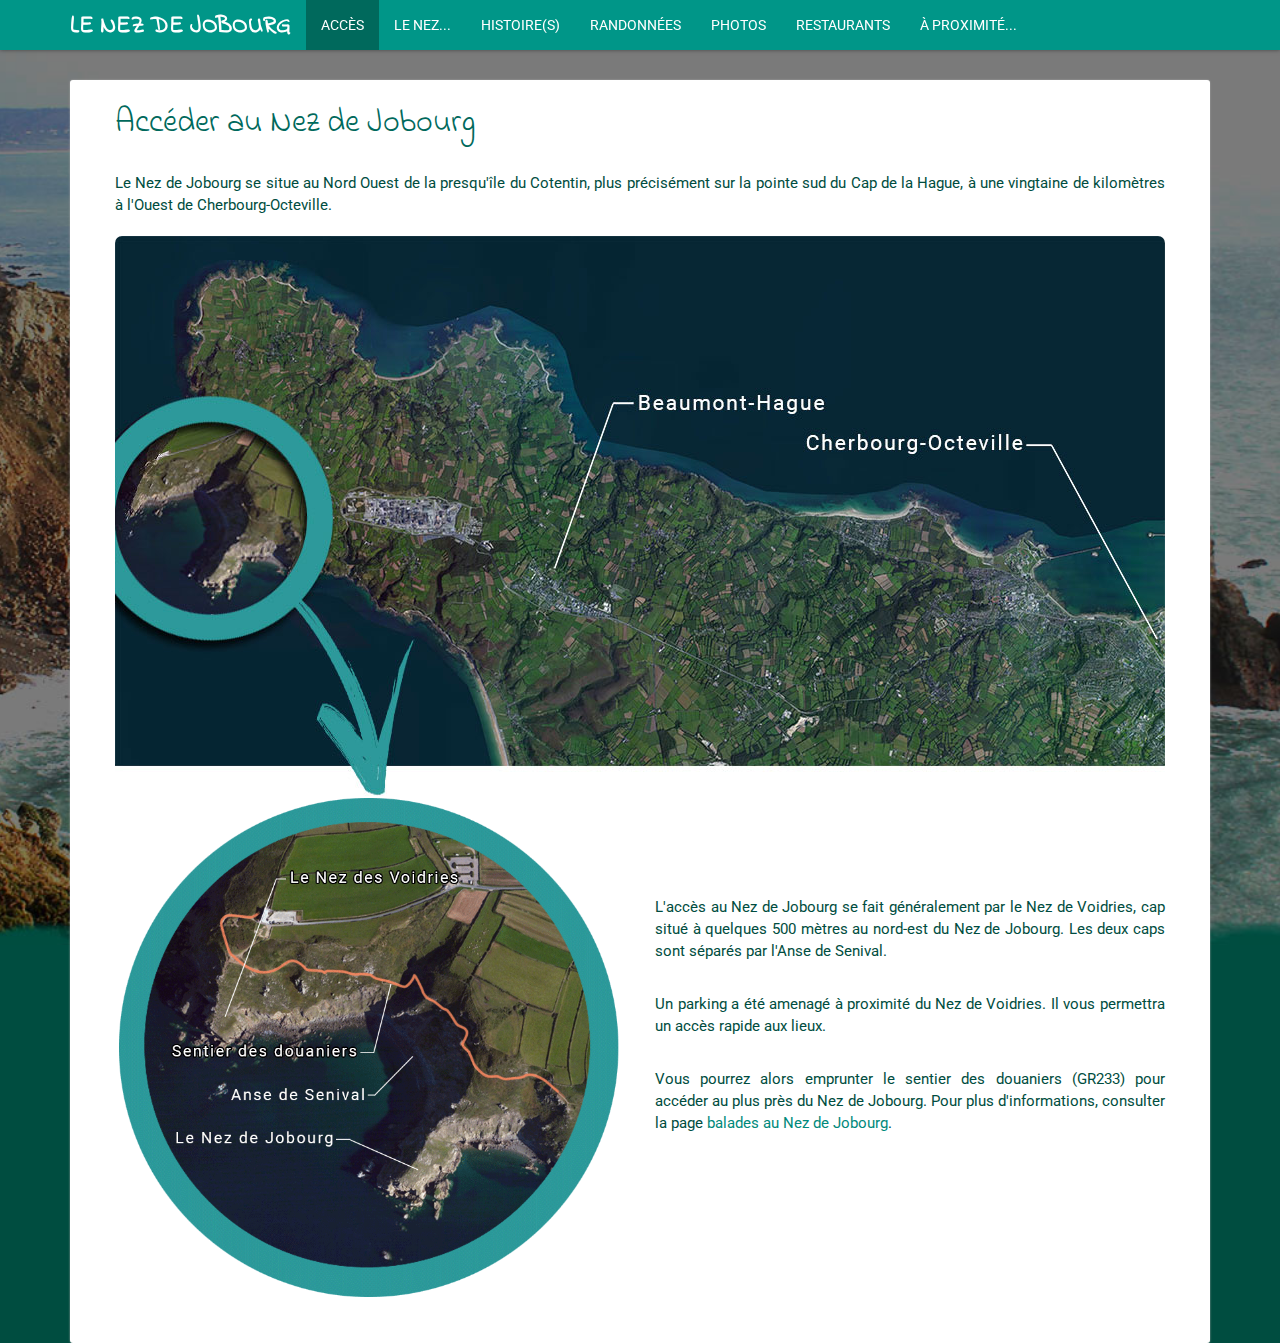
==== acceder-au-nez-de-jobourg.html @ 8301d2f2 "first commit" ====
<!DOCTYPE html PUBLIC "-//W3C//DTD XHTML+RDFa 1.0//EN" "http://www.w3.org/MarkUp/DTD/xhtml-rdfa-1.dtd">
<html xmlns="http://www.w3.org/1999/xhtml" xml:lang="fr">
    <head>
        <meta charset="utf-8">
        <meta http-equiv="X-UA-Compatible" content="IE=edge">
        <meta name="viewport" content="width=device-width, initial-scale=1">
        <title>Accéder au Nez de Jobourg</title>
        <meta http-equiv="Content-Type" content="text/html; charset=utf-8" />
        <meta property="og:description" content="['SITE_DESCRIPTION']" />
        <meta name="description" content="['SITE_DESCRIPTION']" />
        <meta name="msvalidate.01" content="BC6F3F130C77836F3A9DF3C04C7808A4" />
        <meta property="fb:admins" content="100002532117284,1100593566" />
        <meta property="fb:app_id" content="213369278703974" />
        <meta property="og:type" content="article" />
        <meta property="og:title" content="Le Nez de Jobourg" />
        <meta property="og:url" content="http://www.nez-de-jobourg.fr/acceder-au-nez-de-jobourg.html" />
        <meta property="og:image" content="http://www.nez-de-jobourg.fr/img/site.jpg" />
        <meta property="og:site_name" content="Le Nez de Jobourg" />
        <meta name="google-site-verification" content="j4vKemFh6-BS3Nd309UEIGnZj3EOxaUuLcXU8AeYvLI" />
        <link rel="stylesheet" type="text/css" href="/css/bootstrap.min.css" />
        <link rel="stylesheet" type="text/css" href="/css/global.css" />
        <link rel="icon" href="http://www.nez-de-jobourg.fr/img/favicon.ico" type="image/x-icon" />
        <link rel="shortcut icon" href="http://www.nez-de-jobourg.fr/img/favicon.ico" type="image/x-icon" />
        <link href='http://fonts.googleapis.com/css?family=Roboto' rel='stylesheet' type='text/css'>
        <link href='http://fonts.googleapis.com/css?family=Indie+Flower' rel='stylesheet' type='text/css'>
        <!--[if gte IE 9]>
          <style type="text/css">
            .gradient {
               filter: none;
            }
          </style>
        <![endif]-->
    </head>
    <body id="acces">
      <nav class="navbar navbar-inverse navbar-fixed-top">
        <div class="container">
          <div class="navbar-header">
            <button type="button" class="navbar-toggle collapsed" data-toggle="collapse" data-target="#navbar" aria-expanded="false" aria-controls="navbar">
              <span class="sr-only">Toggle navigation</span>
              <span class="icon-bar"></span>
              <span class="icon-bar"></span>
              <span class="icon-bar"></span>
            </button>
            <a class="navbar-brand" href="/">Le Nez de Jobourg</a>
          </div>
          <div id="navbar" class="collapse navbar-collapse">
            <ul class="nav navbar-nav">
              <li class="active"><a href="/acceder-au-nez-de-jobourg.html">Accès</a></li>
              <li><a href="/le-nez-de-jobourg.html">Le Nez...</a></li>
              <li><a href="/histoire-du-nez-de-jobourg.html">Histoire(s)</a></li>
              <li><a href="/randonnees-nez-de-jobourg.html">Randonnées</a></li>
              <li><a href="/photos-du-nez-de-jobourg.html">Photos</a></li>
              <li><a href="/restaurants-proches-nez-de-jobourg.html">Restaurants</a></li>
              <li><a href="/a-proximite-du-nez-de-jobourg.html">À proximité...</a></li>
            </ul>
          </div><!--/.nav-collapse -->
        </div>
      </nav>
  <div id="mainContent">
<div class="big-container big-container-page">
  <div class="container">
    <div class="span12">
<div class="col-md-12">
    <h1>Accéder au Nez de Jobourg</h1>
    <p>Le Nez de Jobourg se situe au Nord Ouest de la presqu'île du Cotentin, plus précisément sur la pointe sud du Cap de la Hague, à une vingtaine de kilomètres à l'Ouest de Cherbourg-Octeville.</p>
    <img alt="Carte du cotentin, localisation du Nez de Jobourg" style="width: 100%; margin-top: 10px;" src="/img/carte-nez-de-jobourg.jpg"></img>
</div>
<div class="col-md-6" style="position: relative; top: -10px;">
    <img alt="Zoom sur le Nez de Jobourg" style="width: 100%" src="/img/zoom-nez-de-jobourg.png"></img>
</div>
<div class="col-md-6">
    <p style="margin-top: 100px;">L'accès au Nez de Jobourg se fait généralement par le Nez de Voidries, cap situé à quelques 500 mètres au nord-est du Nez de Jobourg. Les deux caps sont séparés par l'Anse de Senival. </p>
    <p>Un parking a été amenagé à proximité du Nez de Voidries. Il vous permettra un accès rapide aux lieux.</p>
    <p>Vous pourrez alors emprunter le sentier des douaniers (GR233) pour accéder au plus près du Nez de Jobourg. Pour plus d'informations, consulter la page <a href="/randonnees-nez-de-jobourg.html">balades au Nez de Jobourg</a>.</p>
</div>  
      <div class="clearfix"></div>
    </div>
  </div>
</div>
</div>
    <script type="text/javascript">
            window.google_analytics_uacct = "UA-10522663-1";
    </script>
    <div id="fb-root"></div>
    <script>
      (function(d, s, id) {
        var js, fjs = d.getElementsByTagName(s)[0];
        if (d.getElementById(id)) return;
        js = d.createElement(s); js.id = id;
        js.src = "//connect.facebook.net/fr_FR/all.js#xfbml=1";
        fjs.parentNode.insertBefore(js, fjs);
      }(document, 'script', 'facebook-jssdk'));
    </script>
    <script src="http://code.jquery.com/jquery-1.9.1.min.js"></script>
    <script src="/js/page.js"></script>
    <script src="/js/bootstrap.min.js"></script>
    <script src="/js/app.js"></script>
    <script type="text/javascript">
          var _gaq = _gaq || [];
          _gaq.push(['_setAccount', 'UA-10522663-1']);
          _gaq.push(['_setAllowLinker', true]);
          _gaq.push(['_trackPageview', "minisite/nez-de-jobourg/acceder-au-nez-de-jobourg.html"]);
          _gaq.push(['_trackPageLoadTime']);
          (function() {
            var ga = document.createElement('script'); ga.type = 'text/javascript'; ga.async = true;
            ga.src = ('https:' == document.location.protocol ? 'https://ssl' : 'http://www') + '.google-analytics.com/ga.js';
            var s = document.getElementsByTagName('script')[0]; s.parentNode.insertBefore(ga, s);
          })();
        </script>
      <script type="text/javascript">
        window.___gcfg = {lang: 'fr'};
        (function() {
          var po = document.createElement('script'); po.type = 'text/javascript'; po.async = true;
          po.src = 'https://apis.google.com/js/plusone.js';
          var s = document.getElementsByTagName('script')[0]; s.parentNode.insertBefore(po, s);
        })();
      </script>
  </body>
</html>
---- css/global.css ----
body{color:#444;overflow-y:scroll;font-family:'Roboto',sans-serif;background-color:#004D40}div.header{margin-top:20px}img{border-radius:7px}div.navbar{margin-bottom:0px;height:46px;position:relative;top:-4px}.nav li.current{color:#eee;font-size:13px;text-transform:uppercase;border-right:1px solid #073e82;height:0!important;padding:12px 15px 13px 15px}ul.affix{top:22px;width:190px}div.header{margin-top:0;width:100%}.navbar .navbar-inner{border-radius:5px 5px 0 0;height:46px;border:none;box-shadow:none;background:##073e82;background:-moz-linear-gradient(top,#255ca0 0%,#255ca0 50%,#073e82 51%,#11488c 100%);background:-webkit-gradient(linear,left top,left bottom,color-stop(0%,#255ca0),color-stop(50%,#255ca0),color-stop(51%,#073e82),color-stop(100%,#11488c));background:-webkit-linear-gradient(top,#255ca0 0%,#255ca0 50%,#073e82 51%,#11488c 100%);background:-o-linear-gradient(top,#255ca0 0%,#255ca0 50%,#073e82 51%,#11488c 100%);background:-ms-linear-gradient(top,#255ca0 0%,#255ca0 50%,#073e82 51%,#11488c 100%);background:linear-gradient(to bottom,#255ca0 0%,#255ca0 50%,#073e82 51%,#11488c 100%);filter:progid:DXImageTransform.Microsoft.gradient(startColorstr='#073e82',endColorstr='#11488c',GradientType=0)}.container .navbar .navbar-inner{padding-left:0}.container .navbar .navbar-inner li{height:46px}.container .navbar .navbar-inner a,.container .navbar .nav>.active>a,.container .navbar .nav>.active>a:hover,.container .navbar .nav>.active>a:focus{box-shadow:none;color:#FFFFFF;text-shadow:none;font-size:13px;background:none;text-transform:uppercase;border-right:1px solid #073e82;padding:12px 15px 13px 15px}.container .navbar .nav>li.active>a,.container .navbar .nav>li>a:hover,.container .navbar .nav>li:focus>a{color:#EEEEEE;padding:12px 15px 8px 15px!important}.container .navbar .nav>.active>a::after,.container .navbar .nav>li:hover>a::after,.container .navbar .nav>.active:focus>a::after{display:block;position:relative;content:" ";height:5px;width:100%;background-color:#acc835;padding:0 15px;left:-15px;top:9px;border-right:0}.span3 .nav-pills>.active>a,.nav-pills>.active>a:hover,.nav-pills>.active>a:focus{background-color:#0069ae}.span3 .nav-list>.active>a,.span3 .nav-list>.active>a:hover,.span3 .nav-list>.active>a:focus{background-color:#0069ae}div.header .menu{float:right;margin-top:20px;font-size:16px}.menu .nav-pills li a{border-radius:20px}.breadcrumb div{display:inline-block}.breadcrumb{position:relative;top:-8px;margin:0}.leftColumn{padding-top:30px}.leftColumn .title{font-weight:bold;margin-left:0}.header .title{font-size:56px;font-weight:bold;margin-top:43px}.header .subtitle{font-size:34px}.header p{color:white;margin-left:56px;margin-top:32px;text-shadow:0 0 10px black}a{color:#00897B}h1,h2,h3,h4,h5{color:#00897B}h1{font-size:32px}h2{font-size:24px}h3{font-size:18px}.content p{text-align:justify}.navbar-inverse{background-color:#009688;box-shadow:0px 0px 4px #444;border:none}.navbar-inverse .navbar-nav>li>a,.navbar-inverse .navbar-brand{color:white;text-transform:uppercase}.navbar-inverse .navbar-nav>.active>a,.navbar-inverse .navbar-nav>.active>a:focus,.navbar-inverse .navbar-nav>.active>a:hover{color:#fff;background-color:#00695C}.big-container{width:100%;background-image:url('/img/nez-de-jobourg.jpg');min-height:105vh;max-height:105vh;background-size:cover;background-position-y:20%;background-position-x:80%}.big-container-page .span12{background-color:white;margin-top:80px;padding:6px 30px 30px 30px;border-radius:3px;box-shadow:0px 0px 2px #AAA}@media screen and (max-width:1200px){.big-container-page .span12{margin-top:110px}}@media screen and (max-width:992px){.big-container-page .span12{margin-top:170px}}@media screen and (max-width:767px){.big-container-page .span12{margin-top:70px}}.big-container-page h1,h2,h3,h4,h5{color:#00695C}.big-container-page p{color:#004D40;font-size:1.1em;text-align:justify;margin-top:2em}.big-container-index h1{color:white;text-shadow:0px 0px 10px black;font-size:6em;text-align:center;margin-top:2em}@media screen and (max-width:767px){.big-container-index h1{margin-top:2em;font-size:4.5em}}.big-container-index p{color:white;text-shadow:0px 0px 3px black;font-size:1.5em;text-align:center;margin-top:2em}h1,h2,h3,h4,h5{font-family:'Indie Flower',cursive}.navbar-brand{font-family:'Indie Flower',cursive;font-weight:bolder;font-size:24px;top:2px;position:relative}
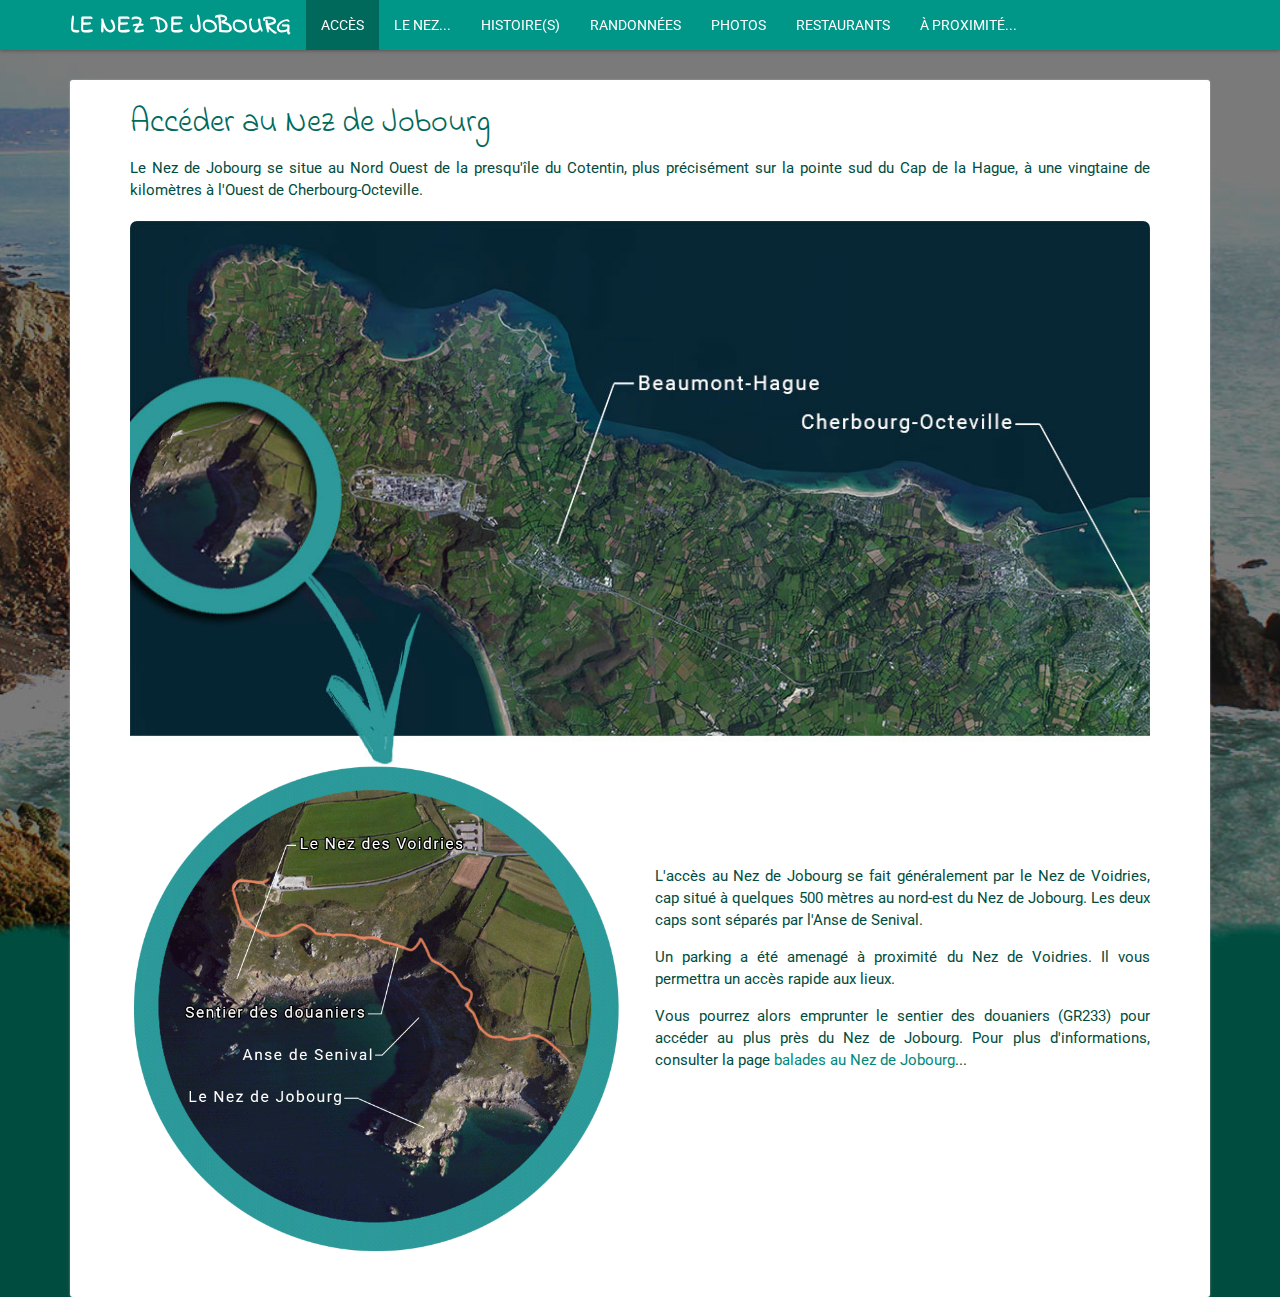
==== commit 93e9a551: "improvements" ====
--- a/acceder-au-nez-de-jobourg.html
+++ b/acceder-au-nez-de-jobourg.html
@@ -37,7 +37,7 @@
         <div class="container">
           <div class="navbar-header">
             <button type="button" class="navbar-toggle collapsed" data-toggle="collapse" data-target="#navbar" aria-expanded="false" aria-controls="navbar">
-              <span class="sr-only">Toggle navigation</span>
+              <span class="sr-only">&nbsp;</span>
               <span class="icon-bar"></span>
               <span class="icon-bar"></span>
               <span class="icon-bar"></span>
@@ -61,6 +61,7 @@
 <div class="big-container big-container-page">
   <div class="container">
     <div class="span12">
+    <div class="col-md-12">       
 <div class="col-md-12">
     <h1>Accéder au Nez de Jobourg</h1>
     <p>Le Nez de Jobourg se situe au Nord Ouest de la presqu'île du Cotentin, plus précisément sur la pointe sud du Cap de la Hague, à une vingtaine de kilomètres à l'Ouest de Cherbourg-Octeville.</p>
@@ -72,9 +73,10 @@
 <div class="col-md-6">
     <p style="margin-top: 100px;">L'accès au Nez de Jobourg se fait généralement par le Nez de Voidries, cap situé à quelques 500 mètres au nord-est du Nez de Jobourg. Les deux caps sont séparés par l'Anse de Senival. </p>
     <p>Un parking a été amenagé à proximité du Nez de Voidries. Il vous permettra un accès rapide aux lieux.</p>
-    <p>Vous pourrez alors emprunter le sentier des douaniers (GR233) pour accéder au plus près du Nez de Jobourg. Pour plus d'informations, consulter la page <a href="/randonnees-nez-de-jobourg.html">balades au Nez de Jobourg</a>.</p>
+    <p>Vous pourrez alors emprunter le sentier des douaniers (GR233) pour accéder au plus près du Nez de Jobourg. Pour plus d'informations, consulter la page <a href="/randonnees-nez-de-jobourg.html">balades au Nez de Jobourg</a>...</p>
 </div>  
-      <div class="clearfix"></div>
+      	</div>
+      	<div class="clearfix"></div>
     </div>
   </div>
 </div>
--- a/css/global.css
+++ b/css/global.css
@@ -1 +1 @@
-body{color:#444;overflow-y:scroll;font-family:'Roboto',sans-serif;background-color:#004D40}div.header{margin-top:20px}img{border-radius:7px}div.navbar{margin-bottom:0px;height:46px;position:relative;top:-4px}.nav li.current{color:#eee;font-size:13px;text-transform:uppercase;border-right:1px solid #073e82;height:0!important;padding:12px 15px 13px 15px}ul.affix{top:22px;width:190px}div.header{margin-top:0;width:100%}.navbar .navbar-inner{border-radius:5px 5px 0 0;height:46px;border:none;box-shadow:none;background:##073e82;background:-moz-linear-gradient(top,#255ca0 0%,#255ca0 50%,#073e82 51%,#11488c 100%);background:-webkit-gradient(linear,left top,left bottom,color-stop(0%,#255ca0),color-stop(50%,#255ca0),color-stop(51%,#073e82),color-stop(100%,#11488c));background:-webkit-linear-gradient(top,#255ca0 0%,#255ca0 50%,#073e82 51%,#11488c 100%);background:-o-linear-gradient(top,#255ca0 0%,#255ca0 50%,#073e82 51%,#11488c 100%);background:-ms-linear-gradient(top,#255ca0 0%,#255ca0 50%,#073e82 51%,#11488c 100%);background:linear-gradient(to bottom,#255ca0 0%,#255ca0 50%,#073e82 51%,#11488c 100%);filter:progid:DXImageTransform.Microsoft.gradient(startColorstr='#073e82',endColorstr='#11488c',GradientType=0)}.container .navbar .navbar-inner{padding-left:0}.container .navbar .navbar-inner li{height:46px}.container .navbar .navbar-inner a,.container .navbar .nav>.active>a,.container .navbar .nav>.active>a:hover,.container .navbar .nav>.active>a:focus{box-shadow:none;color:#FFFFFF;text-shadow:none;font-size:13px;background:none;text-transform:uppercase;border-right:1px solid #073e82;padding:12px 15px 13px 15px}.container .navbar .nav>li.active>a,.container .navbar .nav>li>a:hover,.container .navbar .nav>li:focus>a{color:#EEEEEE;padding:12px 15px 8px 15px!important}.container .navbar .nav>.active>a::after,.container .navbar .nav>li:hover>a::after,.container .navbar .nav>.active:focus>a::after{display:block;position:relative;content:" ";height:5px;width:100%;background-color:#acc835;padding:0 15px;left:-15px;top:9px;border-right:0}.span3 .nav-pills>.active>a,.nav-pills>.active>a:hover,.nav-pills>.active>a:focus{background-color:#0069ae}.span3 .nav-list>.active>a,.span3 .nav-list>.active>a:hover,.span3 .nav-list>.active>a:focus{background-color:#0069ae}div.header .menu{float:right;margin-top:20px;font-size:16px}.menu .nav-pills li a{border-radius:20px}.breadcrumb div{display:inline-block}.breadcrumb{position:relative;top:-8px;margin:0}.leftColumn{padding-top:30px}.leftColumn .title{font-weight:bold;margin-left:0}.header .title{font-size:56px;font-weight:bold;margin-top:43px}.header .subtitle{font-size:34px}.header p{color:white;margin-left:56px;margin-top:32px;text-shadow:0 0 10px black}a{color:#00897B}h1,h2,h3,h4,h5{color:#00897B}h1{font-size:32px}h2{font-size:24px}h3{font-size:18px}.content p{text-align:justify}.navbar-inverse{background-color:#009688;box-shadow:0px 0px 4px #444;border:none}.navbar-inverse .navbar-nav>li>a,.navbar-inverse .navbar-brand{color:white;text-transform:uppercase}.navbar-inverse .navbar-nav>.active>a,.navbar-inverse .navbar-nav>.active>a:focus,.navbar-inverse .navbar-nav>.active>a:hover{color:#fff;background-color:#00695C}.big-container{width:100%;background-image:url('/img/nez-de-jobourg.jpg');min-height:105vh;max-height:105vh;background-size:cover;background-position-y:20%;background-position-x:80%}.big-container-page .span12{background-color:white;margin-top:80px;padding:6px 30px 30px 30px;border-radius:3px;box-shadow:0px 0px 2px #AAA}@media screen and (max-width:1200px){.big-container-page .span12{margin-top:110px}}@media screen and (max-width:992px){.big-container-page .span12{margin-top:170px}}@media screen and (max-width:767px){.big-container-page .span12{margin-top:70px}}.big-container-page h1,h2,h3,h4,h5{color:#00695C}.big-container-page p{color:#004D40;font-size:1.1em;text-align:justify;margin-top:2em}.big-container-index h1{color:white;text-shadow:0px 0px 10px black;font-size:6em;text-align:center;margin-top:2em}@media screen and (max-width:767px){.big-container-index h1{margin-top:2em;font-size:4.5em}}.big-container-index p{color:white;text-shadow:0px 0px 3px black;font-size:1.5em;text-align:center;margin-top:2em}h1,h2,h3,h4,h5{font-family:'Indie Flower',cursive}.navbar-brand{font-family:'Indie Flower',cursive;font-weight:bolder;font-size:24px;top:2px;position:relative}+body{color:#444;overflow-y:scroll;font-family:'Roboto',sans-serif;background-color:#004D40}div.header{margin-top:20px}img{border-radius:7px}div.navbar{margin-bottom:0px;height:46px;position:relative;top:-4px}.nav li.current{color:#eee;font-size:13px;text-transform:uppercase;border-right:1px solid #073e82;height:0!important;padding:12px 15px 13px 15px}ul.affix{top:22px;width:190px}div.header{margin-top:0;width:100%}.navbar .navbar-inner{border-radius:5px 5px 0 0;height:46px;border:none;box-shadow:none;background:##073e82;background:-moz-linear-gradient(top,#255ca0 0%,#255ca0 50%,#073e82 51%,#11488c 100%);background:-webkit-gradient(linear,left top,left bottom,color-stop(0%,#255ca0),color-stop(50%,#255ca0),color-stop(51%,#073e82),color-stop(100%,#11488c));background:-webkit-linear-gradient(top,#255ca0 0%,#255ca0 50%,#073e82 51%,#11488c 100%);background:-o-linear-gradient(top,#255ca0 0%,#255ca0 50%,#073e82 51%,#11488c 100%);background:-ms-linear-gradient(top,#255ca0 0%,#255ca0 50%,#073e82 51%,#11488c 100%);background:linear-gradient(to bottom,#255ca0 0%,#255ca0 50%,#073e82 51%,#11488c 100%);filter:progid:DXImageTransform.Microsoft.gradient(startColorstr='#073e82',endColorstr='#11488c',GradientType=0)}.container .navbar .navbar-inner{padding-left:0}.container .navbar .navbar-inner li{height:46px}.container .navbar .navbar-inner a,.container .navbar .nav>.active>a,.container .navbar .nav>.active>a:hover,.container .navbar .nav>.active>a:focus{box-shadow:none;color:#FFFFFF;text-shadow:none;font-size:13px;background:none;text-transform:uppercase;border-right:1px solid #073e82;padding:12px 15px 13px 15px}.container .navbar .nav>li.active>a,.container .navbar .nav>li>a:hover,.container .navbar .nav>li:focus>a{color:#EEEEEE;padding:12px 15px 8px 15px!important}.container .navbar .nav>.active>a::after,.container .navbar .nav>li:hover>a::after,.container .navbar .nav>.active:focus>a::after{display:block;position:relative;content:" ";height:5px;width:100%;background-color:#acc835;padding:0 15px;left:-15px;top:9px;border-right:0}.span3 .nav-pills>.active>a,.nav-pills>.active>a:hover,.nav-pills>.active>a:focus{background-color:#0069ae}.span3 .nav-list>.active>a,.span3 .nav-list>.active>a:hover,.span3 .nav-list>.active>a:focus{background-color:#0069ae}div.header .menu{float:right;margin-top:20px;font-size:16px}.menu .nav-pills li a{border-radius:20px}.breadcrumb div{display:inline-block}.breadcrumb{position:relative;top:-8px;margin:0}.leftColumn{padding-top:30px}.leftColumn .title{font-weight:bold;margin-left:0}.header .title{font-size:56px;font-weight:bold;margin-top:43px}.header .subtitle{font-size:34px}.header p{color:white;margin-left:56px;margin-top:32px;text-shadow:0 0 10px black}a{color:#00897B}h1,h2,h3,h4,h5{color:#00897B}h1{font-size:32px}h2{font-size:24px;margin-bottom:0.5em}h3{font-size:18px}.content p{text-align:justify}.navbar-inverse{background-color:#009688;box-shadow:0px 0px 4px #444;border:none}.navbar-inverse .navbar-nav>li>a,.navbar-inverse .navbar-brand{color:white;text-transform:uppercase}.navbar-inverse .navbar-nav>.active>a,.navbar-inverse .navbar-nav>.active>a:focus,.navbar-inverse .navbar-nav>.active>a:hover{color:#fff;background-color:#00695C}.big-container{width:100%;background-image:url('/img/nez-de-jobourg.jpg');min-height:105vh;max-height:105vh;background-size:cover;background-position-y:20%;background-position-x:80%}.big-container-page .span12{background-color:white;margin-top:80px;padding:6px 30px 30px 30px;border-radius:3px;box-shadow:0px 0px 2px #AAA}@media screen and (max-width:1200px){.big-container-page .span12{margin-top:110px}}@media screen and (max-width:992px){.big-container-page .span12{margin-top:170px}}@media screen and (max-width:767px){.big-container-page .span12{margin-top:70px}}.big-container-page h1,h2,h3,h4,h5{color:#00695C}.big-container-page p{color:#004D40;font-size:1.1em;text-align:justify;margin-top:1em}.big-container-index h1{color:white;text-shadow:0px 0px 10px black;font-size:6em;text-align:center;margin-top:2em}@media screen and (max-width:767px){.big-container-index h1{margin-top:2em;font-size:4.5em}}.big-container-index p{color:white;text-shadow:0px 0px 3px black;font-size:1.5em;text-align:center;margin-top:2em}h1,h2,h3,h4,h5{font-family:'Indie Flower',cursive}.navbar-brand{font-family:'Indie Flower',cursive;font-weight:bolder;font-size:24px;top:2px;position:relative}.submenu{padding:5em 1em 0 0}@media screen and (max-width:991px){.submenu{padding:0.5em 0 0 0}}.submenu .list-group-item.active,.submenu .list-group-item.active:focus,.submenu .list-group-item.active:hover{background-color:#00695C;border-color:#00695C}.image-container{text-align:center;font-style:italic}.image-container img{width:100%}.image-container span{display:block;font-size:0.9em}